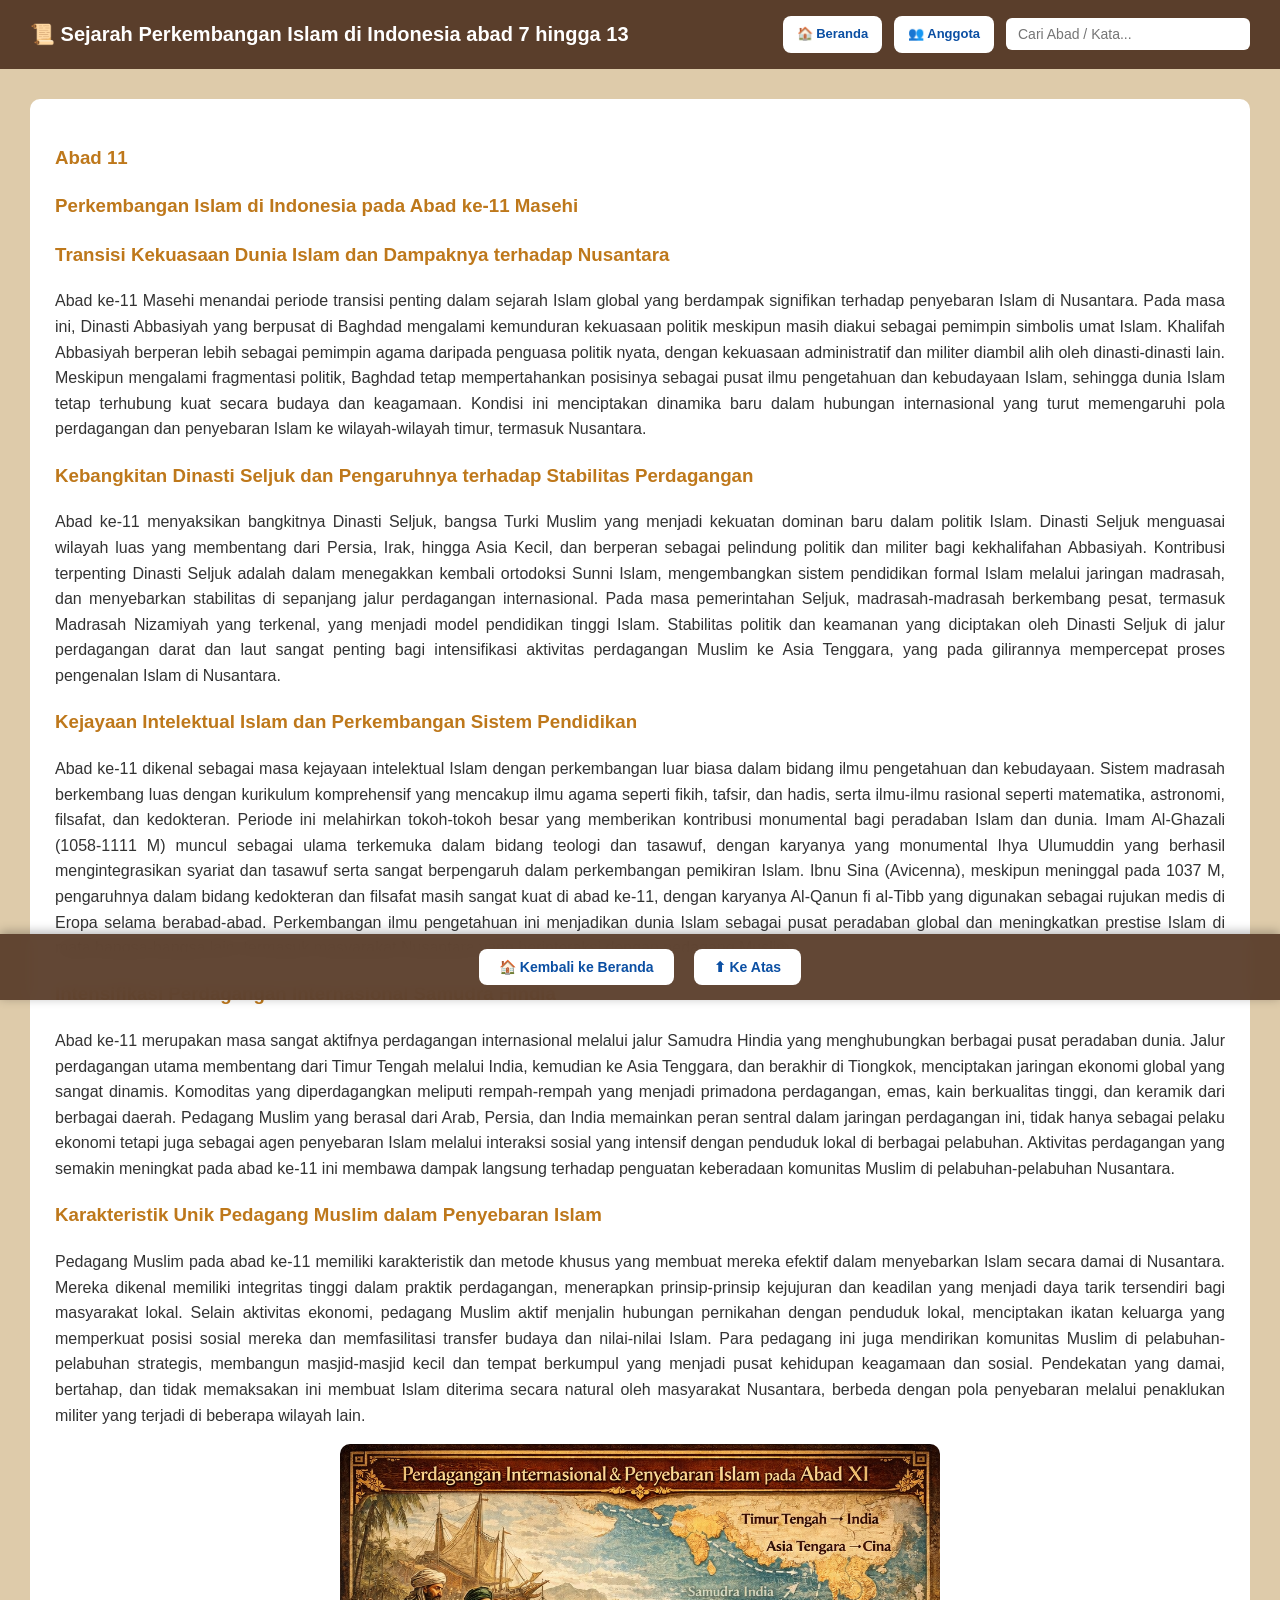
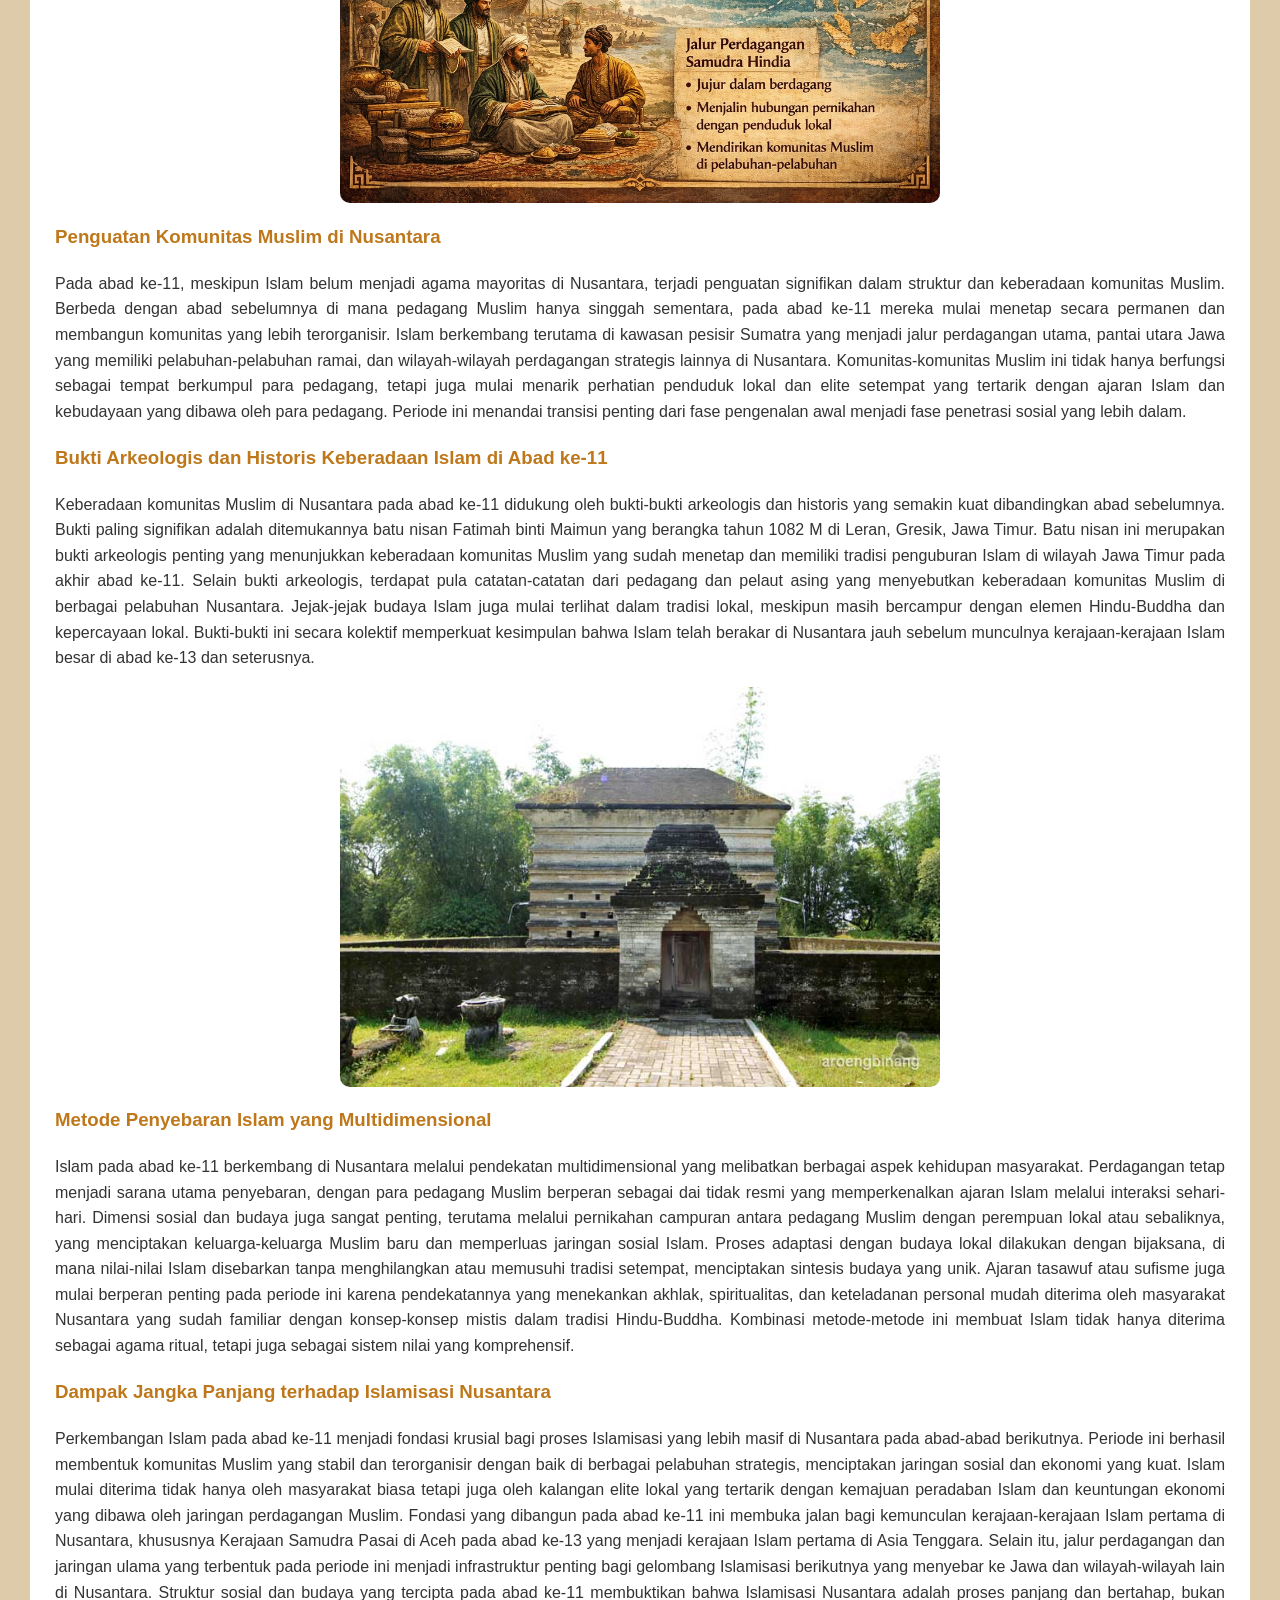
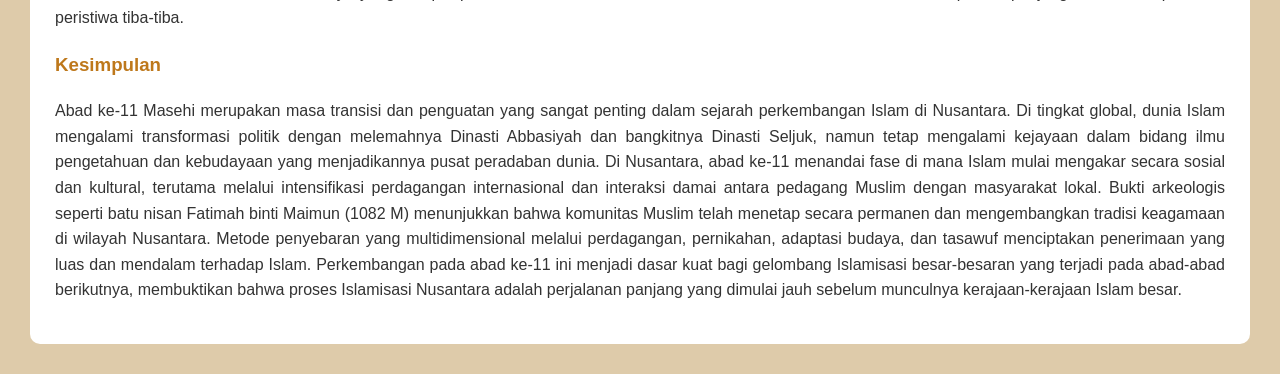
==== abad11.html @ 5ea16e91 "Add files via upload" ====
<!DOCTYPE html>
<html lang="id">
<head>
    <meta charset="UTF-8">
    <meta name="viewport" content="width=device-width, initial-scale=1.0">
    <title>Abad 7 - Sejarah Islam Indonesia</title>
    <link rel="stylesheet" href="style.css">
</head>
<body>
    <header class="top-header">
        <h1>📜 Sejarah Perkembangan Islam di Indonesia abad 7 hingga 13</h1>
        <div class="header-right">
            <div class="nav-box" onclick="location.href='sidkel4.html'">🏠 Beranda</div>
            <div class="nav-box" onclick="location.href='anggota.html'">👥 Anggota</div>
            <div class="search-box">
                <input type="text" id="searchInput" placeholder="Cari Abad / Kata..." oninput="liveSearch()">
                <div id="searchResults"></div>
            </div>
        </div>
    </header>

    <div class="content content-page">
        <div class="card" style="display: block;">
            <h3>Abad 11</h3>
            <h3>Perkembangan Islam di Indonesia pada Abad ke-11 Masehi</h3>

<h3>Transisi Kekuasaan Dunia Islam dan Dampaknya terhadap Nusantara</h3>
<p class="justify">
Abad ke-11 Masehi menandai periode transisi penting dalam sejarah Islam global yang berdampak signifikan terhadap penyebaran Islam di Nusantara. Pada masa ini, Dinasti Abbasiyah yang berpusat di Baghdad mengalami kemunduran kekuasaan politik meskipun masih diakui sebagai pemimpin simbolis umat Islam. Khalifah Abbasiyah berperan lebih sebagai pemimpin agama daripada penguasa politik nyata, dengan kekuasaan administratif dan militer diambil alih oleh dinasti-dinasti lain. Meskipun mengalami fragmentasi politik, Baghdad tetap mempertahankan posisinya sebagai pusat ilmu pengetahuan dan kebudayaan Islam, sehingga dunia Islam tetap terhubung kuat secara budaya dan keagamaan. Kondisi ini menciptakan dinamika baru dalam hubungan internasional yang turut memengaruhi pola perdagangan dan penyebaran Islam ke wilayah-wilayah timur, termasuk Nusantara.
</p>

<h3>Kebangkitan Dinasti Seljuk dan Pengaruhnya terhadap Stabilitas Perdagangan</h3>
<p class="justify">
Abad ke-11 menyaksikan bangkitnya Dinasti Seljuk, bangsa Turki Muslim yang menjadi kekuatan dominan baru dalam politik Islam. Dinasti Seljuk menguasai wilayah luas yang membentang dari Persia, Irak, hingga Asia Kecil, dan berperan sebagai pelindung politik dan militer bagi kekhalifahan Abbasiyah. Kontribusi terpenting Dinasti Seljuk adalah dalam menegakkan kembali ortodoksi Sunni Islam, mengembangkan sistem pendidikan formal Islam melalui jaringan madrasah, dan menyebarkan stabilitas di sepanjang jalur perdagangan internasional. Pada masa pemerintahan Seljuk, madrasah-madrasah berkembang pesat, termasuk Madrasah Nizamiyah yang terkenal, yang menjadi model pendidikan tinggi Islam. Stabilitas politik dan keamanan yang diciptakan oleh Dinasti Seljuk di jalur perdagangan darat dan laut sangat penting bagi intensifikasi aktivitas perdagangan Muslim ke Asia Tenggara, yang pada gilirannya mempercepat proses pengenalan Islam di Nusantara.
</p>

<h3>Kejayaan Intelektual Islam dan Perkembangan Sistem Pendidikan</h3>
<p class="justify">
Abad ke-11 dikenal sebagai masa kejayaan intelektual Islam dengan perkembangan luar biasa dalam bidang ilmu pengetahuan dan kebudayaan. Sistem madrasah berkembang luas dengan kurikulum komprehensif yang mencakup ilmu agama seperti fikih, tafsir, dan hadis, serta ilmu-ilmu rasional seperti matematika, astronomi, filsafat, dan kedokteran. Periode ini melahirkan tokoh-tokoh besar yang memberikan kontribusi monumental bagi peradaban Islam dan dunia. Imam Al-Ghazali (1058-1111 M) muncul sebagai ulama terkemuka dalam bidang teologi dan tasawuf, dengan karyanya yang monumental Ihya Ulumuddin yang berhasil mengintegrasikan syariat dan tasawuf serta sangat berpengaruh dalam perkembangan pemikiran Islam. Ibnu Sina (Avicenna), meskipun meninggal pada 1037 M, pengaruhnya dalam bidang kedokteran dan filsafat masih sangat kuat di abad ke-11, dengan karyanya Al-Qanun fi al-Tibb yang digunakan sebagai rujukan medis di Eropa selama berabad-abad. Perkembangan ilmu pengetahuan ini menjadikan dunia Islam sebagai pusat peradaban global dan meningkatkan prestise Islam di mata bangsa-bangsa lain, termasuk masyarakat Nusantara yang berinteraksi dengan pedagang Muslim.
</p>

<h3>Intensifikasi Perdagangan Internasional Samudra Hindia</h3>
<p class="justify">
Abad ke-11 merupakan masa sangat aktifnya perdagangan internasional melalui jalur Samudra Hindia yang menghubungkan berbagai pusat peradaban dunia. Jalur perdagangan utama membentang dari Timur Tengah melalui India, kemudian ke Asia Tenggara, dan berakhir di Tiongkok, menciptakan jaringan ekonomi global yang sangat dinamis. Komoditas yang diperdagangkan meliputi rempah-rempah yang menjadi primadona perdagangan, emas, kain berkualitas tinggi, dan keramik dari berbagai daerah. Pedagang Muslim yang berasal dari Arab, Persia, dan India memainkan peran sentral dalam jaringan perdagangan ini, tidak hanya sebagai pelaku ekonomi tetapi juga sebagai agen penyebaran Islam melalui interaksi sosial yang intensif dengan penduduk lokal di berbagai pelabuhan. Aktivitas perdagangan yang semakin meningkat pada abad ke-11 ini membawa dampak langsung terhadap penguatan keberadaan komunitas Muslim di pelabuhan-pelabuhan Nusantara.
</p>

<h3>Karakteristik Unik Pedagang Muslim dalam Penyebaran Islam</h3>
<p class="justify">
Pedagang Muslim pada abad ke-11 memiliki karakteristik dan metode khusus yang membuat mereka efektif dalam menyebarkan Islam secara damai di Nusantara. Mereka dikenal memiliki integritas tinggi dalam praktik perdagangan, menerapkan prinsip-prinsip kejujuran dan keadilan yang menjadi daya tarik tersendiri bagi masyarakat lokal. Selain aktivitas ekonomi, pedagang Muslim aktif menjalin hubungan pernikahan dengan penduduk lokal, menciptakan ikatan keluarga yang memperkuat posisi sosial mereka dan memfasilitasi transfer budaya dan nilai-nilai Islam. Para pedagang ini juga mendirikan komunitas Muslim di pelabuhan-pelabuhan strategis, membangun masjid-masjid kecil dan tempat berkumpul yang menjadi pusat kehidupan keagamaan dan sosial. Pendekatan yang damai, bertahap, dan tidak memaksakan ini membuat Islam diterima secara natural oleh masyarakat Nusantara, berbeda dengan pola penyebaran melalui penaklukan militer yang terjadi di beberapa wilayah lain.
</p>
<img src="kel4sid/dagangabad11.png" class="gambar" alt="Karakteristik pedagang muslim.">
<h3>Penguatan Komunitas Muslim di Nusantara</h3>
<p class="justify">
Pada abad ke-11, meskipun Islam belum menjadi agama mayoritas di Nusantara, terjadi penguatan signifikan dalam struktur dan keberadaan komunitas Muslim. Berbeda dengan abad sebelumnya di mana pedagang Muslim hanya singgah sementara, pada abad ke-11 mereka mulai menetap secara permanen dan membangun komunitas yang lebih terorganisir. Islam berkembang terutama di kawasan pesisir Sumatra yang menjadi jalur perdagangan utama, pantai utara Jawa yang memiliki pelabuhan-pelabuhan ramai, dan wilayah-wilayah perdagangan strategis lainnya di Nusantara. Komunitas-komunitas Muslim ini tidak hanya berfungsi sebagai tempat berkumpul para pedagang, tetapi juga mulai menarik perhatian penduduk lokal dan elite setempat yang tertarik dengan ajaran Islam dan kebudayaan yang dibawa oleh para pedagang. Periode ini menandai transisi penting dari fase pengenalan awal menjadi fase penetrasi sosial yang lebih dalam.
</p>

<h3>Bukti Arkeologis dan Historis Keberadaan Islam di Abad ke-11</h3>
<p class="justify">
Keberadaan komunitas Muslim di Nusantara pada abad ke-11 didukung oleh bukti-bukti arkeologis dan historis yang semakin kuat dibandingkan abad sebelumnya. Bukti paling signifikan adalah ditemukannya batu nisan Fatimah binti Maimun yang berangka tahun 1082 M di Leran, Gresik, Jawa Timur. Batu nisan ini merupakan bukti arkeologis penting yang menunjukkan keberadaan komunitas Muslim yang sudah menetap dan memiliki tradisi penguburan Islam di wilayah Jawa Timur pada akhir abad ke-11. Selain bukti arkeologis, terdapat pula catatan-catatan dari pedagang dan pelaut asing yang menyebutkan keberadaan komunitas Muslim di berbagai pelabuhan Nusantara. Jejak-jejak budaya Islam juga mulai terlihat dalam tradisi lokal, meskipun masih bercampur dengan elemen Hindu-Buddha dan kepercayaan lokal. Bukti-bukti ini secara kolektif memperkuat kesimpulan bahwa Islam telah berakar di Nusantara jauh sebelum munculnya kerajaan-kerajaan Islam besar di abad ke-13 dan seterusnya.
</p>
<img src="kel4sid/fatimah.jpg" class="gambar" alt="Makam Fatimah binti Maimun, di desa Leran, Manyar, Gresik.">
<h3>Metode Penyebaran Islam yang Multidimensional</h3>
<p class="justify">
Islam pada abad ke-11 berkembang di Nusantara melalui pendekatan multidimensional yang melibatkan berbagai aspek kehidupan masyarakat. Perdagangan tetap menjadi sarana utama penyebaran, dengan para pedagang Muslim berperan sebagai dai tidak resmi yang memperkenalkan ajaran Islam melalui interaksi sehari-hari. Dimensi sosial dan budaya juga sangat penting, terutama melalui pernikahan campuran antara pedagang Muslim dengan perempuan lokal atau sebaliknya, yang menciptakan keluarga-keluarga Muslim baru dan memperluas jaringan sosial Islam. Proses adaptasi dengan budaya lokal dilakukan dengan bijaksana, di mana nilai-nilai Islam disebarkan tanpa menghilangkan atau memusuhi tradisi setempat, menciptakan sintesis budaya yang unik. Ajaran tasawuf atau sufisme juga mulai berperan penting pada periode ini karena pendekatannya yang menekankan akhlak, spiritualitas, dan keteladanan personal mudah diterima oleh masyarakat Nusantara yang sudah familiar dengan konsep-konsep mistis dalam tradisi Hindu-Buddha. Kombinasi metode-metode ini membuat Islam tidak hanya diterima sebagai agama ritual, tetapi juga sebagai sistem nilai yang komprehensif.
</p>

<h3>Dampak Jangka Panjang terhadap Islamisasi Nusantara</h3>
<p class="justify">
Perkembangan Islam pada abad ke-11 menjadi fondasi krusial bagi proses Islamisasi yang lebih masif di Nusantara pada abad-abad berikutnya. Periode ini berhasil membentuk komunitas Muslim yang stabil dan terorganisir dengan baik di berbagai pelabuhan strategis, menciptakan jaringan sosial dan ekonomi yang kuat. Islam mulai diterima tidak hanya oleh masyarakat biasa tetapi juga oleh kalangan elite lokal yang tertarik dengan kemajuan peradaban Islam dan keuntungan ekonomi yang dibawa oleh jaringan perdagangan Muslim. Fondasi yang dibangun pada abad ke-11 ini membuka jalan bagi kemunculan kerajaan-kerajaan Islam pertama di Nusantara, khususnya Kerajaan Samudra Pasai di Aceh pada abad ke-13 yang menjadi kerajaan Islam pertama di Asia Tenggara. Selain itu, jalur perdagangan dan jaringan ulama yang terbentuk pada periode ini menjadi infrastruktur penting bagi gelombang Islamisasi berikutnya yang menyebar ke Jawa dan wilayah-wilayah lain di Nusantara. Struktur sosial dan budaya yang tercipta pada abad ke-11 membuktikan bahwa Islamisasi Nusantara adalah proses panjang dan bertahap, bukan peristiwa tiba-tiba.
</p>

<h3>Kesimpulan</h3>
<p class="justify">
Abad ke-11 Masehi merupakan masa transisi dan penguatan yang sangat penting dalam sejarah perkembangan Islam di Nusantara. Di tingkat global, dunia Islam mengalami transformasi politik dengan melemahnya Dinasti Abbasiyah dan bangkitnya Dinasti Seljuk, namun tetap mengalami kejayaan dalam bidang ilmu pengetahuan dan kebudayaan yang menjadikannya pusat peradaban dunia. Di Nusantara, abad ke-11 menandai fase di mana Islam mulai mengakar secara sosial dan kultural, terutama melalui intensifikasi perdagangan internasional dan interaksi damai antara pedagang Muslim dengan masyarakat lokal. Bukti arkeologis seperti batu nisan Fatimah binti Maimun (1082 M) menunjukkan bahwa komunitas Muslim telah menetap secara permanen dan mengembangkan tradisi keagamaan di wilayah Nusantara. Metode penyebaran yang multidimensional melalui perdagangan, pernikahan, adaptasi budaya, dan tasawuf menciptakan penerimaan yang luas dan mendalam terhadap Islam. Perkembangan pada abad ke-11 ini menjadi dasar kuat bagi gelombang Islamisasi besar-besaran yang terjadi pada abad-abad berikutnya, membuktikan bahwa proses Islamisasi Nusantara adalah perjalanan panjang yang dimulai jauh sebelum munculnya kerajaan-kerajaan Islam besar.
</p>

     </div>
    </div>

    <div class="bottom-nav" id="bottomNav">
        <button class="bottom-nav-btn" onclick="location.href='sidkel4.html'">🏠 Kembali ke Beranda</button>
        <button class="bottom-nav-btn" onclick="scrollToTop()">⬆ Ke Atas</button>
    </div>

    <script src="main.js"></script>
</body>
</html>
---- style.css ----
/* ================= GLOBAL STYLES ================= */
body {
    margin: 0;
    font-family: 'Segoe UI', Tahoma, Geneva, Verdana, sans-serif;
    background: #DECBAA;
    color: #333;
    text-align: justify;
    line-height: 1.6;
}

/* WARNA JUDUL */
h2, h3, h4 {
    color: #be781b;
}

/* ================= HEADER ================= */
.top-header {
    display: flex;
    justify-content: space-between;
    align-items: center;
    padding: 16px 30px;
    background: #5A3E2B;
    color: white;
    position: static;
    top: 0;
    z-index: 1000;
}

/* AKTIF SAAT STICKY */
.top-header.sticky {
    position: sticky;
    top: 0;
}

.top-header h1 {
    font-size: 20px;
    margin: 0;
}

.header-right {
    display: flex;
    align-items: center;
    gap: 12px;
}

.nav-box {
    background: white;
    color: #0b4fa3;
    padding: 8px 14px;
    border-radius: 8px;
    font-size: 13px;
    cursor: pointer;
    font-weight: bold;
    transition: .3s;
}

.nav-box:hover {
    background: #e6eefb;
}

/* ================= SEARCH ================= */
.search-box {
    position: relative;
}

.search-box input {
    padding: 8px 12px;
    border-radius: 6px;
    border: none;
    font-size: 14px;
    width: 220px;
}

#searchResults {
    position: absolute;
    top: 40px;
    right: 0;
    background: rgb(133, 129, 129);
    width: 100%;
    border-radius: 6px;
    box-shadow: 0 2px 6px rgba(0,0,0,0.2);
    display: none;
    z-sidkel4: 10;
}

#searchResults div {
    padding: 8px;
    cursor: pointer;
}

#searchResults div:hover {
    background: #eee;
}

/* ================= HERO ================= */
.hero {
    height: 70vh;
    background: url("kel4sid/judul-2.png") center/cover no-repeat;
    display: flex;
    align-items: flex-end;
    padding: 40px;
    color: white;
}

.hero-overlay {
    padding: 40px;
}

.hero-overlay h1 {
    font-size: 26px;
    margin-bottom: 8px;
}

.hero-overlay p {
    font-size: 14px;
}

.gambar {
    width: 100%;
    max-width: 600px;
    display: block;
    margin: 15px auto;
    border-radius: 10px;
}

/* ================= CONTENT ================= */
.content {
    padding: 30px;
}

.card {
    display: none;
    background: white;
    padding: 25px;
    border-radius: 10px;
    animation: fade 0.4s ease;
}

@keyframes fade {
    from {opacity: 0; transform: translateY(10px);}
    to {opacity: 1; transform: translateY(0);}
}

/* ================= GRID ================= */
.grid {
    display: grid;
    grid-template-columns: repeat(3,1fr);
    gap: 20px;
    margin-top: 25px;
    touch-action: pan-y;
}

.era-card {
    background: #F5EEDD;
    padding: 22px;
    border-radius: 14px;
    box-shadow: 0 8px 18px rgba(0,0,0,.08);
    cursor: pointer;
    transition: 0.3s ease;

    touch-action: manipulation;
    -webkit-tap-highlight-color: transparent;
    user-select:none;
}

.era-card:hover {
    transform: translateY(-6px);
    box-shadow: 0 14px 28px rgba(0,0,0,.15);
}

.era-card h3 {
    margin: 0 0 8px;
    color: #be781b;
}

.era-card p {
    font-size: 14px;
    color: #555;
}

.era-card span {
    font-size: 13px;
    font-weight: bold;
    color: #be781b;
}

/* ================= FLOATING BOTTOM BAR ================= */
.bottom-nav {
    position: fixed;
    bottom: -100px;
    left: 0;
    right: 0;
    background: rgba(90, 62, 43, 0.95);
    backdrop-filter: blur(10px);
    padding: 15px 30px;
    display: flex;
    justify-content: center;
    align-items: center;
    gap: 20px;
    box-shadow: 0 -2px 10px rgba(0, 0, 0, 0.3);
    z-sidkel4: 999;
    transition: bottom 0.3s ease;
}

.bottom-nav.show {
    bottom: 0;
}

.bottom-nav-btn {
    background: white;
    color: #0b4fa3;
    padding: 10px 20px;
    border-radius: 8px;
    font-size: 14px;
    font-weight: bold;
    cursor: pointer;
    transition: all 0.3s ease;
    border: none;
}

.bottom-nav-btn:hover {
    background: #e6eefb;
    transform: translateY(-2px);
}

/* ================= ANGGOTA PAGE ================= */
.anggota-list {
    background: white;
    padding: 30px;
    border-radius: 10px;
    margin-top: 20px;
}

.anggota-list ul {
    list-style: none;
    padding: 0;
}

.anggota-list li {
    padding: 12px;
    margin: 8px 0;
    background: #F5EEDD;
    border-radius: 8px;
    font-size: 16px;
}

/* ================= CONTENT PAGE STYLES ================= */
.content-page {
    min-height: 60vh;
}

.content-page .card {
    display: block;
}

/* ================= RESPONSIVE HP ================= */
@media (max-width:768px){
    .top-header{
        flex-direction: column;
        gap: 10px;
        text-align: center;
    }
    .search-box input{
        width: 100%;
    }
    .hero{
        height: 200px;
        padding: 16px;
    }
    .hero-overlay h1{
        font-size: 18px;
    }
    .hero-overlay p{
        font-size: 13px;
    }
    .grid{
        grid-template-columns: 1fr;
    }
}

/* ================= HIGHLIGHT ================= */
mark {
    background: yellow;

}
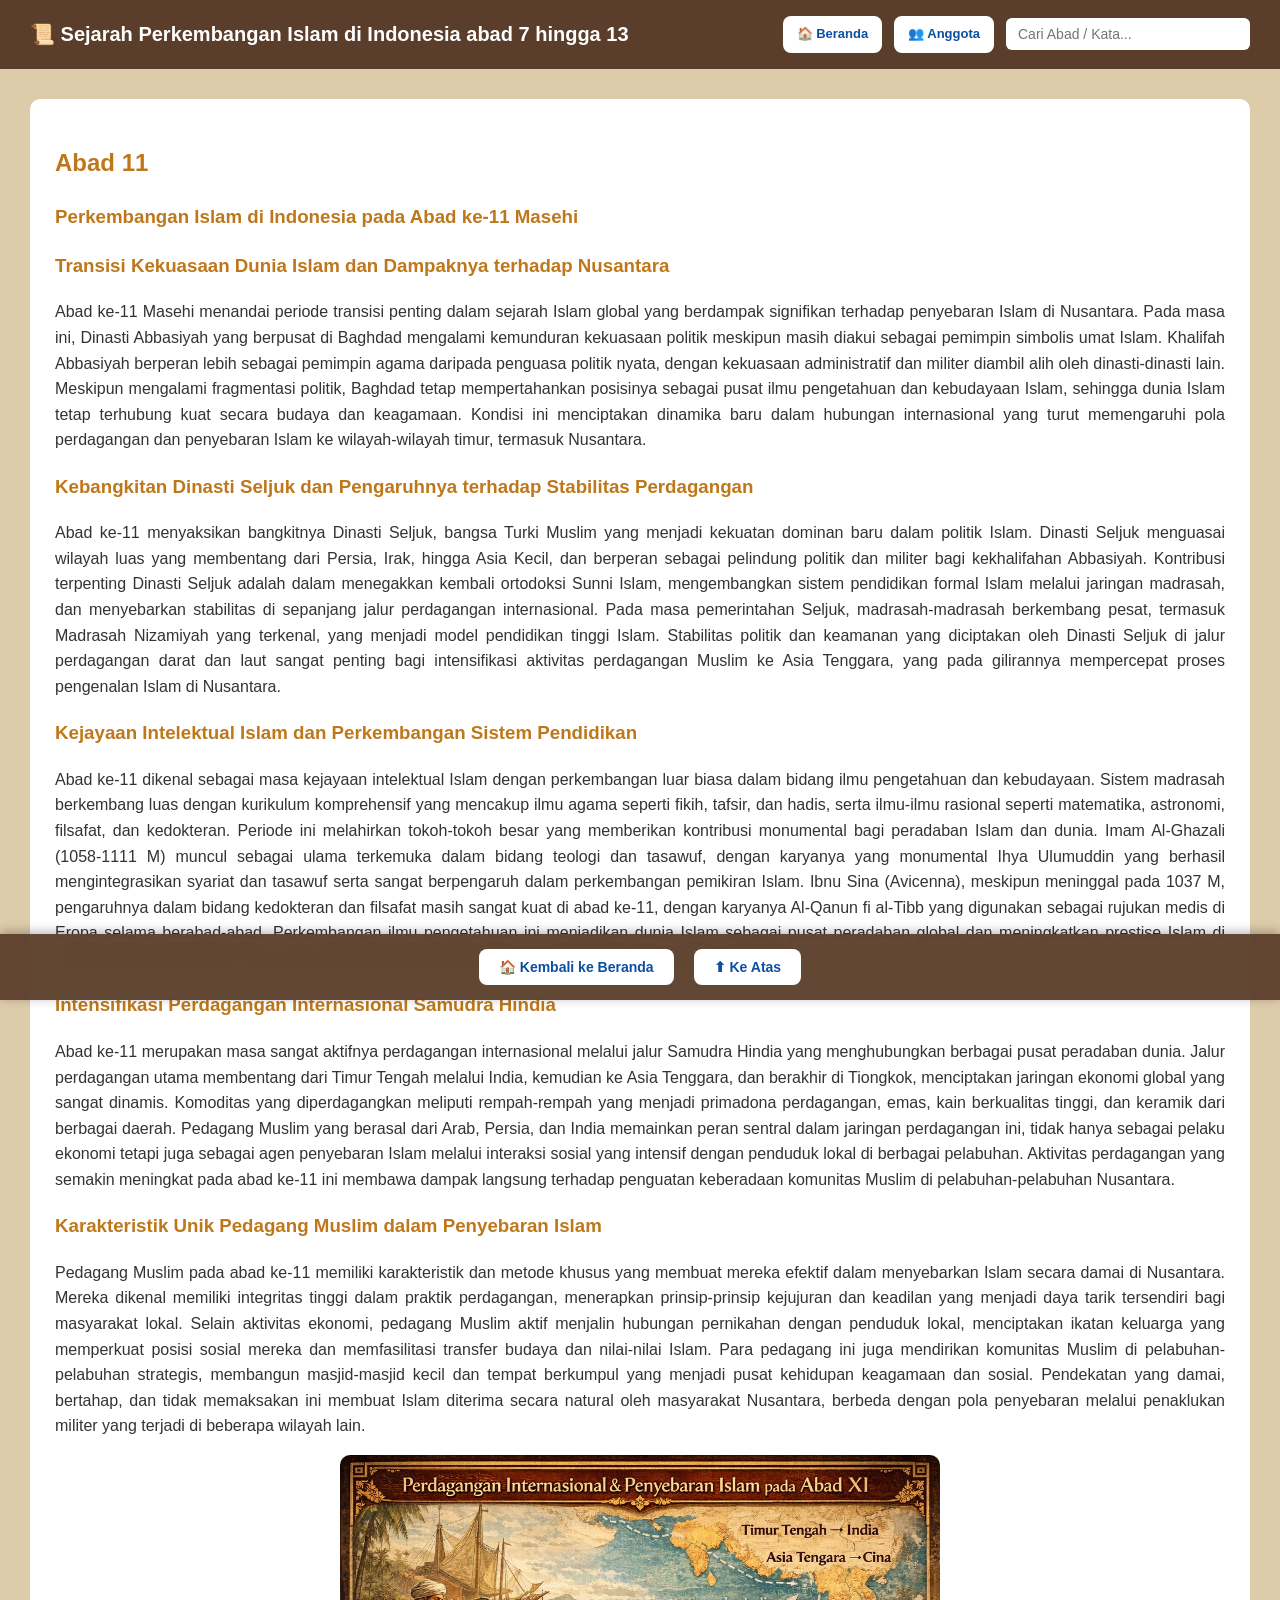
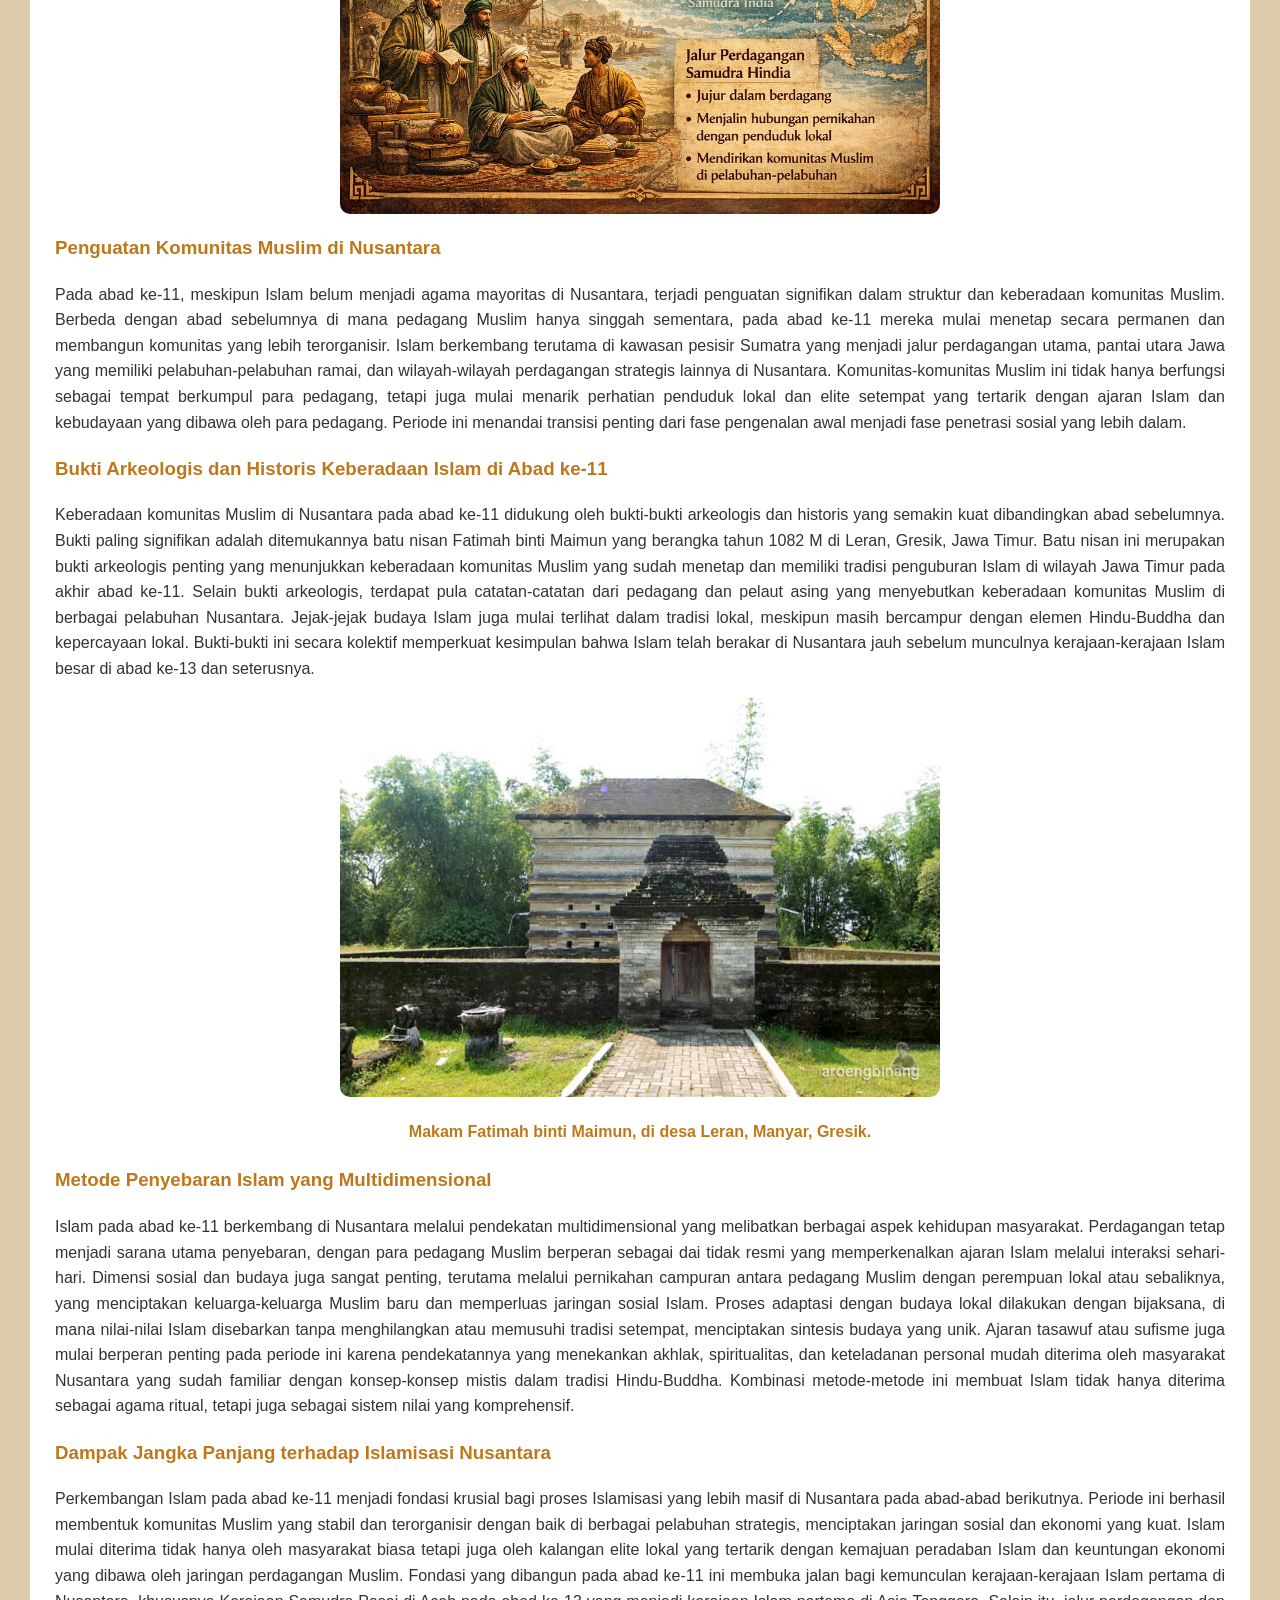
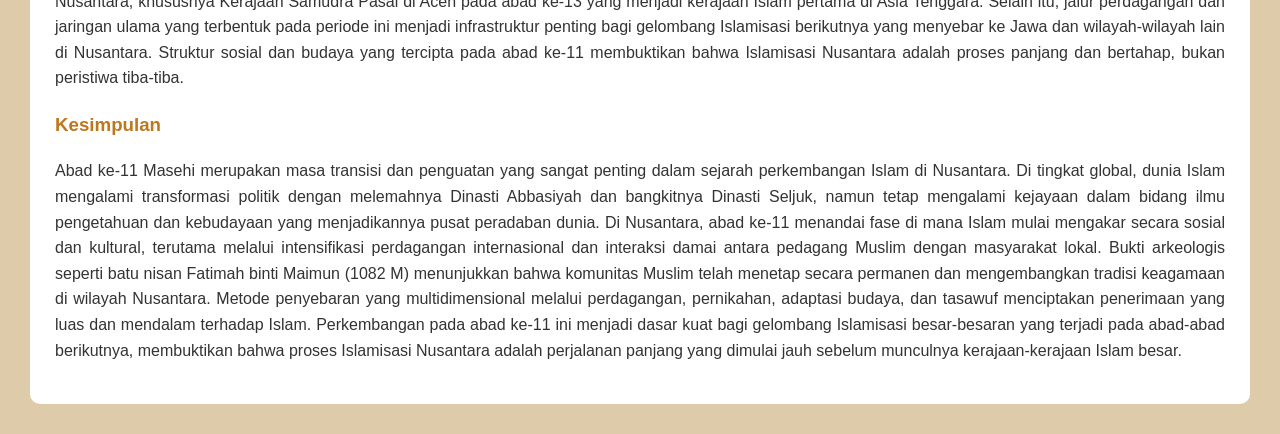
==== commit aaee4319: "Update abad11.html" ====
--- a/abad11.html
+++ b/abad11.html
@@ -21,7 +21,7 @@
 
     <div class="content content-page">
         <div class="card" style="display: block;">
-            <h3>Abad 11</h3>
+            <h2>Abad 11</h2>
             <h3>Perkembangan Islam di Indonesia pada Abad ke-11 Masehi</h3>
 
 <h3>Transisi Kekuasaan Dunia Islam dan Dampaknya terhadap Nusantara</h3>
@@ -59,6 +59,7 @@
 Keberadaan komunitas Muslim di Nusantara pada abad ke-11 didukung oleh bukti-bukti arkeologis dan historis yang semakin kuat dibandingkan abad sebelumnya. Bukti paling signifikan adalah ditemukannya batu nisan Fatimah binti Maimun yang berangka tahun 1082 M di Leran, Gresik, Jawa Timur. Batu nisan ini merupakan bukti arkeologis penting yang menunjukkan keberadaan komunitas Muslim yang sudah menetap dan memiliki tradisi penguburan Islam di wilayah Jawa Timur pada akhir abad ke-11. Selain bukti arkeologis, terdapat pula catatan-catatan dari pedagang dan pelaut asing yang menyebutkan keberadaan komunitas Muslim di berbagai pelabuhan Nusantara. Jejak-jejak budaya Islam juga mulai terlihat dalam tradisi lokal, meskipun masih bercampur dengan elemen Hindu-Buddha dan kepercayaan lokal. Bukti-bukti ini secara kolektif memperkuat kesimpulan bahwa Islam telah berakar di Nusantara jauh sebelum munculnya kerajaan-kerajaan Islam besar di abad ke-13 dan seterusnya.
 </p>
 <img src="kel4sid/fatimah.jpg" class="gambar" alt="Makam Fatimah binti Maimun, di desa Leran, Manyar, Gresik.">
+           <h4 style="text-align: center;">Makam Fatimah binti Maimun, di desa Leran, Manyar, Gresik.</h4>
 <h3>Metode Penyebaran Islam yang Multidimensional</h3>
 <p class="justify">
 Islam pada abad ke-11 berkembang di Nusantara melalui pendekatan multidimensional yang melibatkan berbagai aspek kehidupan masyarakat. Perdagangan tetap menjadi sarana utama penyebaran, dengan para pedagang Muslim berperan sebagai dai tidak resmi yang memperkenalkan ajaran Islam melalui interaksi sehari-hari. Dimensi sosial dan budaya juga sangat penting, terutama melalui pernikahan campuran antara pedagang Muslim dengan perempuan lokal atau sebaliknya, yang menciptakan keluarga-keluarga Muslim baru dan memperluas jaringan sosial Islam. Proses adaptasi dengan budaya lokal dilakukan dengan bijaksana, di mana nilai-nilai Islam disebarkan tanpa menghilangkan atau memusuhi tradisi setempat, menciptakan sintesis budaya yang unik. Ajaran tasawuf atau sufisme juga mulai berperan penting pada periode ini karena pendekatannya yang menekankan akhlak, spiritualitas, dan keteladanan personal mudah diterima oleh masyarakat Nusantara yang sudah familiar dengan konsep-konsep mistis dalam tradisi Hindu-Buddha. Kombinasi metode-metode ini membuat Islam tidak hanya diterima sebagai agama ritual, tetapi juga sebagai sistem nilai yang komprehensif.
@@ -84,4 +85,5 @@
 
     <script src="main.js"></script>
 </body>
-</html>+
+</html>
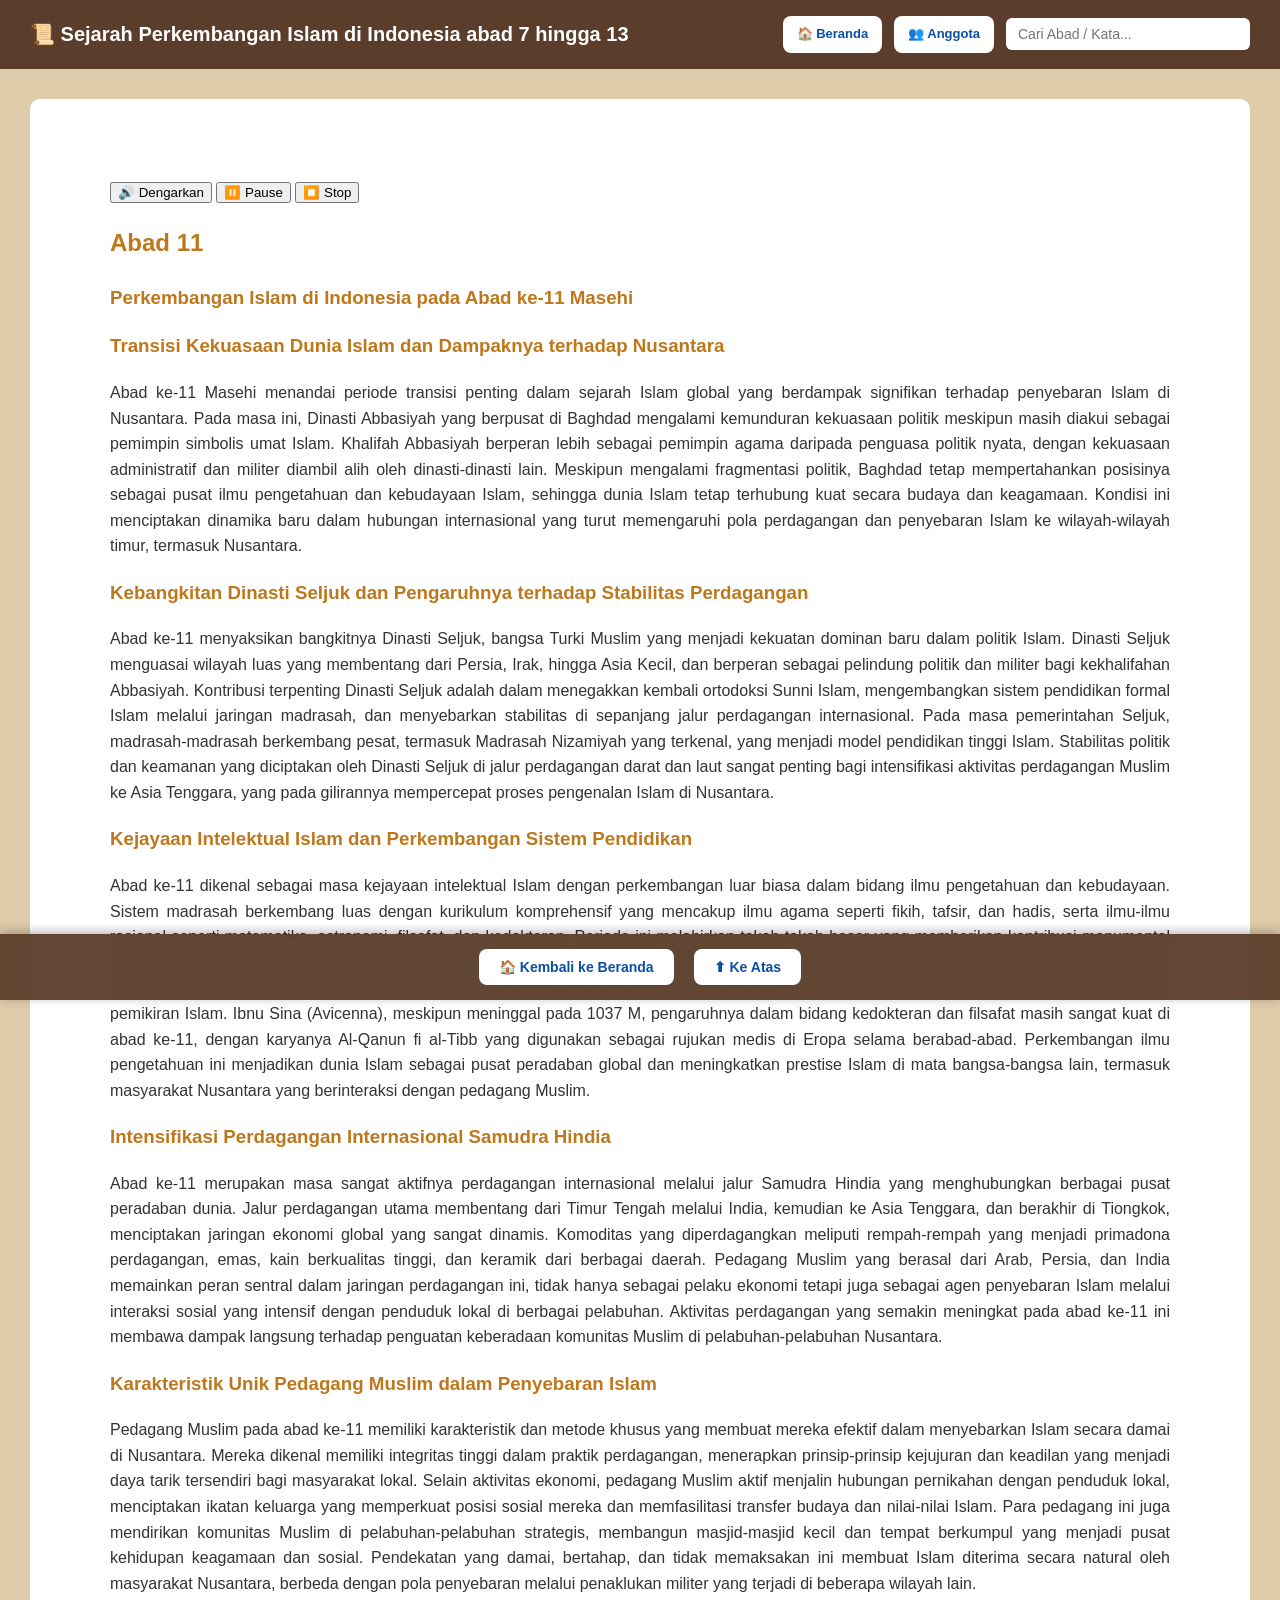
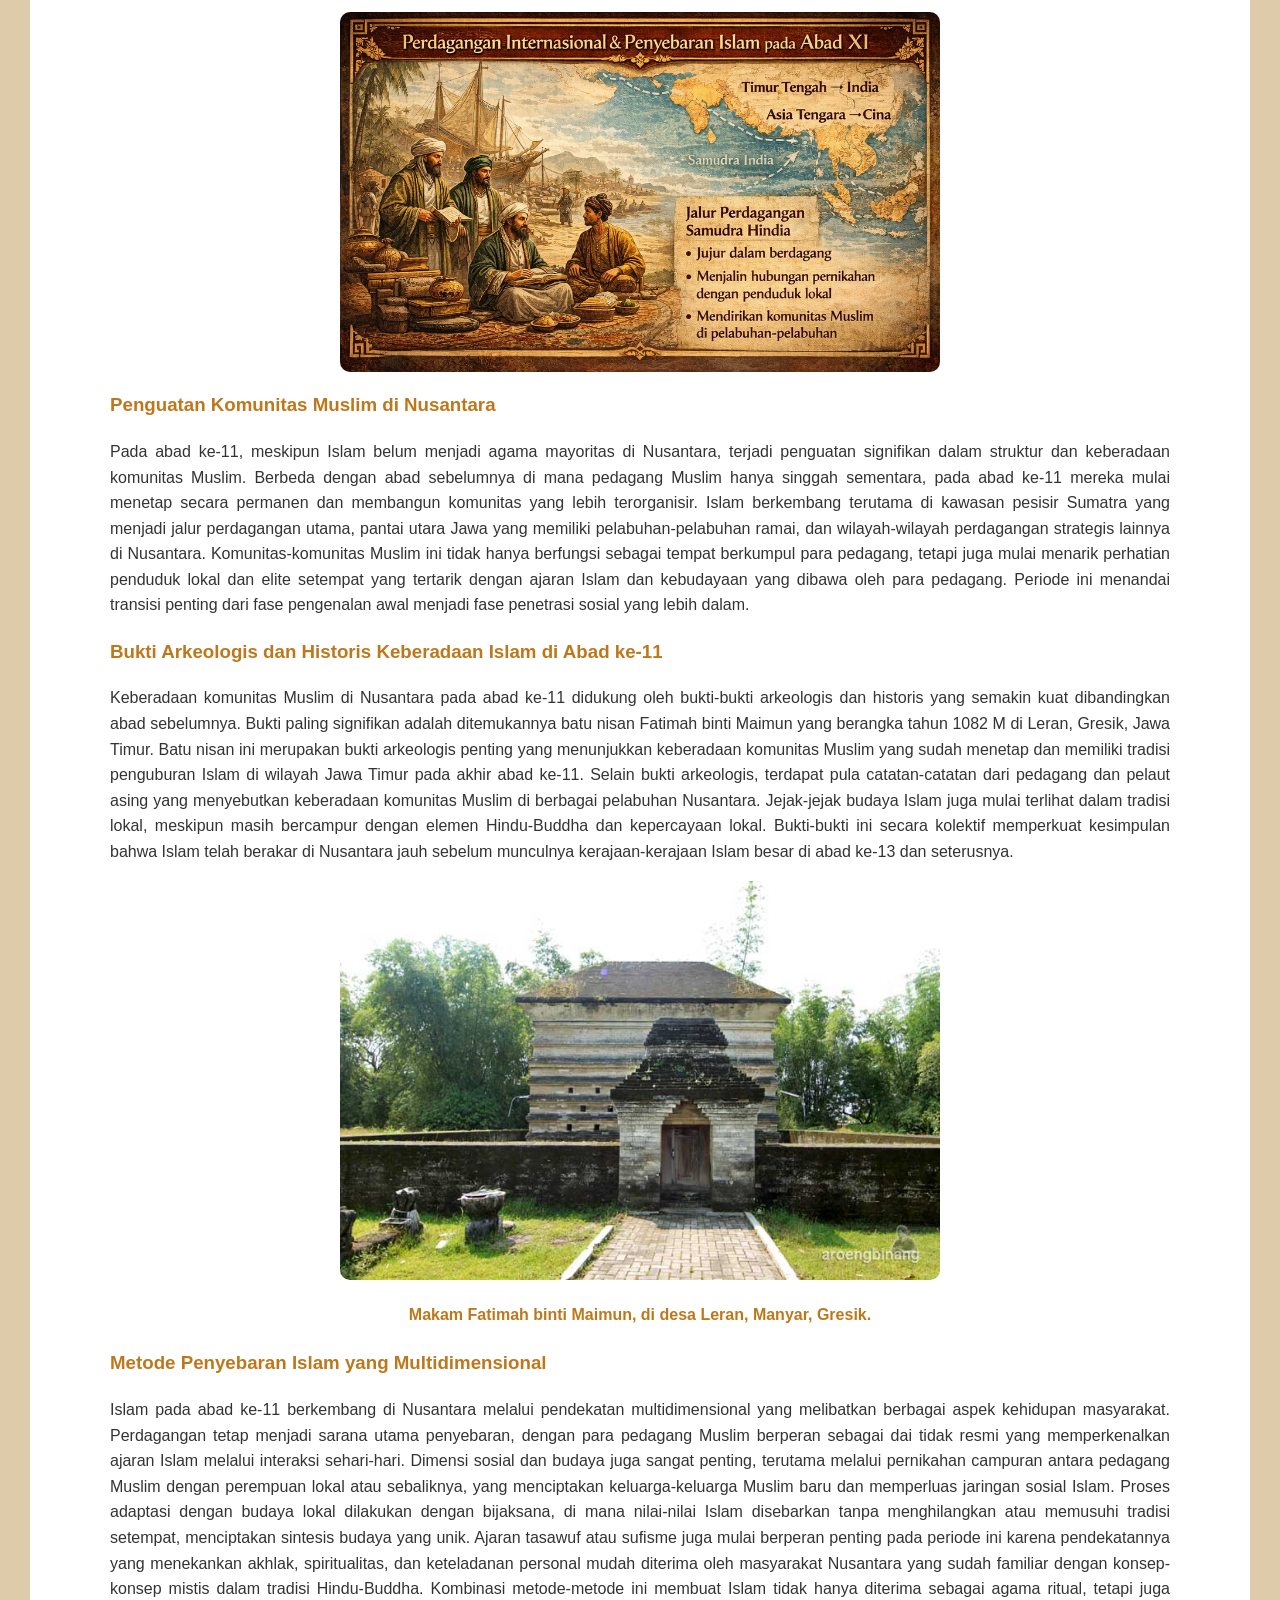
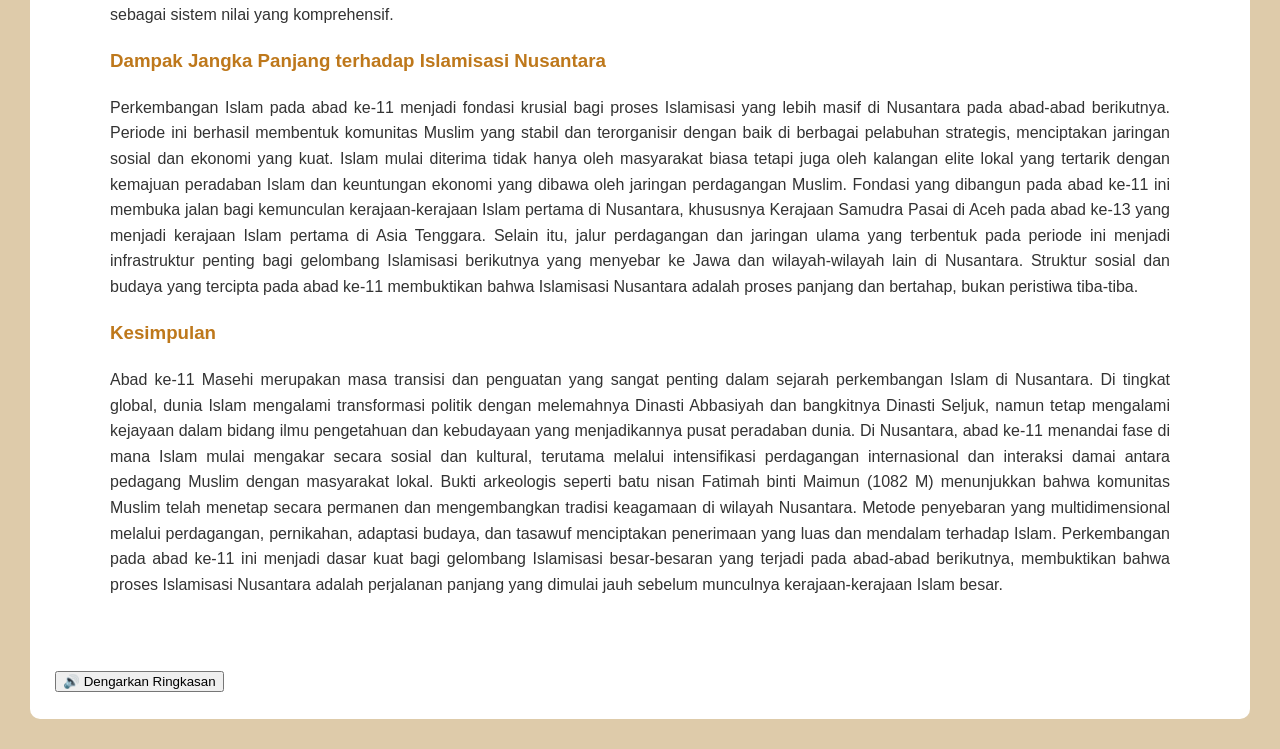
==== commit 87f5c940: "Update abad11.html" ====
--- a/abad11.html
+++ b/abad11.html
@@ -21,6 +21,17 @@
 
     <div class="content content-page">
         <div class="card" style="display: block;">
+     <div class="content content-page">
+        <div class="card" style="display: block;">
+
+        <div class="voice-control">
+            <button onclick="startReading()">🔊 Dengarkan</button>
+            <button onclick="pauseReading()">⏸️ Pause</button>
+            <button onclick="stopReading()">⏹️ Stop</button>
+        </div>
+
+        
+        <div id="contentAbad">
             <h2>Abad 11</h2>
             <h3>Perkembangan Islam di Indonesia pada Abad ke-11 Masehi</h3>
 
@@ -74,7 +85,7 @@
 <p class="justify">
 Abad ke-11 Masehi merupakan masa transisi dan penguatan yang sangat penting dalam sejarah perkembangan Islam di Nusantara. Di tingkat global, dunia Islam mengalami transformasi politik dengan melemahnya Dinasti Abbasiyah dan bangkitnya Dinasti Seljuk, namun tetap mengalami kejayaan dalam bidang ilmu pengetahuan dan kebudayaan yang menjadikannya pusat peradaban dunia. Di Nusantara, abad ke-11 menandai fase di mana Islam mulai mengakar secara sosial dan kultural, terutama melalui intensifikasi perdagangan internasional dan interaksi damai antara pedagang Muslim dengan masyarakat lokal. Bukti arkeologis seperti batu nisan Fatimah binti Maimun (1082 M) menunjukkan bahwa komunitas Muslim telah menetap secara permanen dan mengembangkan tradisi keagamaan di wilayah Nusantara. Metode penyebaran yang multidimensional melalui perdagangan, pernikahan, adaptasi budaya, dan tasawuf menciptakan penerimaan yang luas dan mendalam terhadap Islam. Perkembangan pada abad ke-11 ini menjadi dasar kuat bagi gelombang Islamisasi besar-besaran yang terjadi pada abad-abad berikutnya, membuktikan bahwa proses Islamisasi Nusantara adalah perjalanan panjang yang dimulai jauh sebelum munculnya kerajaan-kerajaan Islam besar.
 </p>
-
+        </div>
      </div>
     </div>
 
@@ -82,8 +93,54 @@
         <button class="bottom-nav-btn" onclick="location.href='sidkel4.html'">🏠 Kembali ke Beranda</button>
         <button class="bottom-nav-btn" onclick="scrollToTop()">⬆ Ke Atas</button>
     </div>
+<button onclick="playVoice()" class="voice-btn">
+🔊 Dengarkan Ringkasan
+</button>
+    <script src="main.js"></script>
+    <script>
+let speech;
+let isPaused = false;
 
-    <script src="main.js"></script>
+function startReading() {
+    stopReading();
+    const text = document.getElementById("contentAbad").innerText;
+
+    speech = new SpeechSynthesisUtterance(text);
+    speech.lang = "id-ID";
+    speech.rate = 0.95;
+    speech.pitch = 1;
+
+    window.speechSynthesis.speak(speech);
+}
+
+function pauseReading() {
+    if (!window.speechSynthesis.speaking) return;
+
+    if (isPaused) {
+        window.speechSynthesis.resume();
+        isPaused = false;
+    } else {
+        window.speechSynthesis.pause();
+        isPaused = true;
+    }
+}
+
+function stopReading() {
+    window.speechSynthesis.cancel();
+    isPaused = false;
+}
+function playVoice() {
+    const text = document.body.innerText.slice(0, 800); 
+
+    const utterance = new SpeechSynthesisUtterance(text);
+    utterance.lang = "id-ID";
+    utterance.rate = 0.95;
+
+    speechSynthesis.cancel(); 
+    speechSynthesis.speak(utterance);
+}
+</script>
 </body>
 
 </html>
+
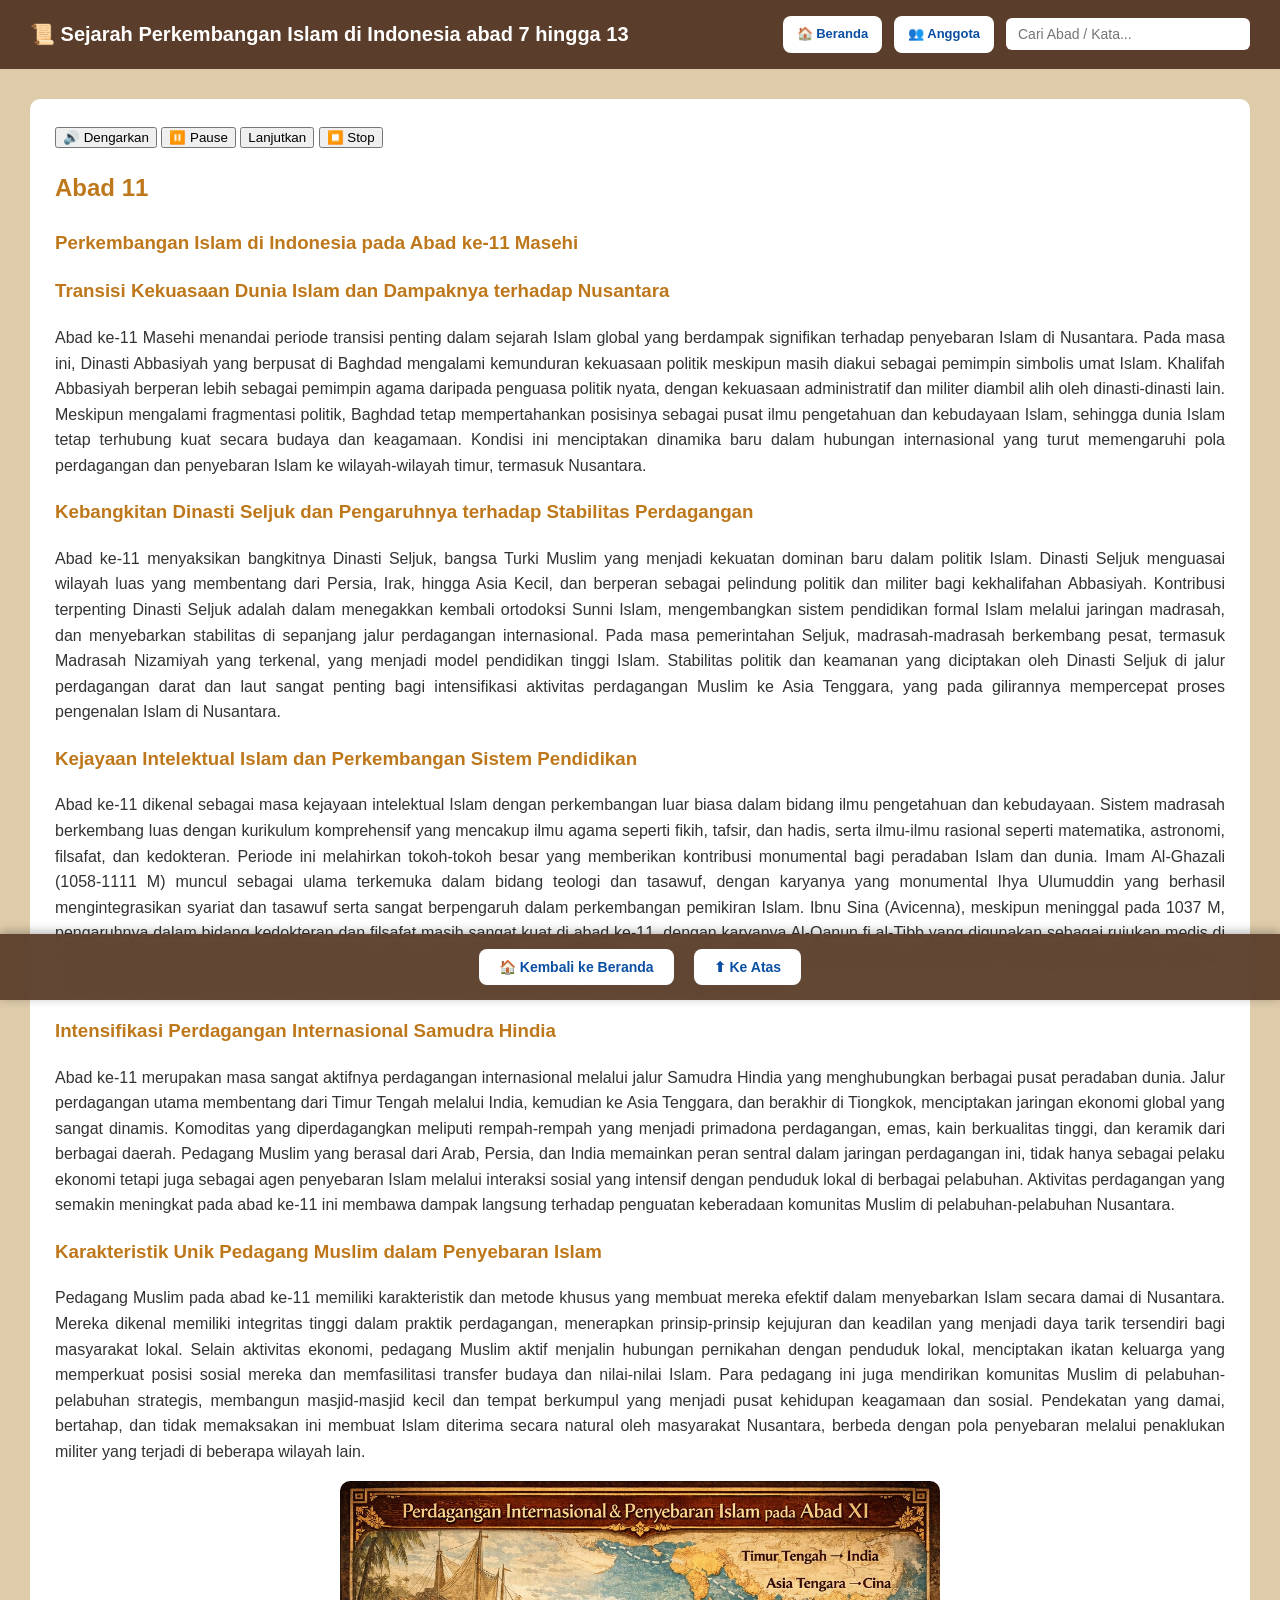
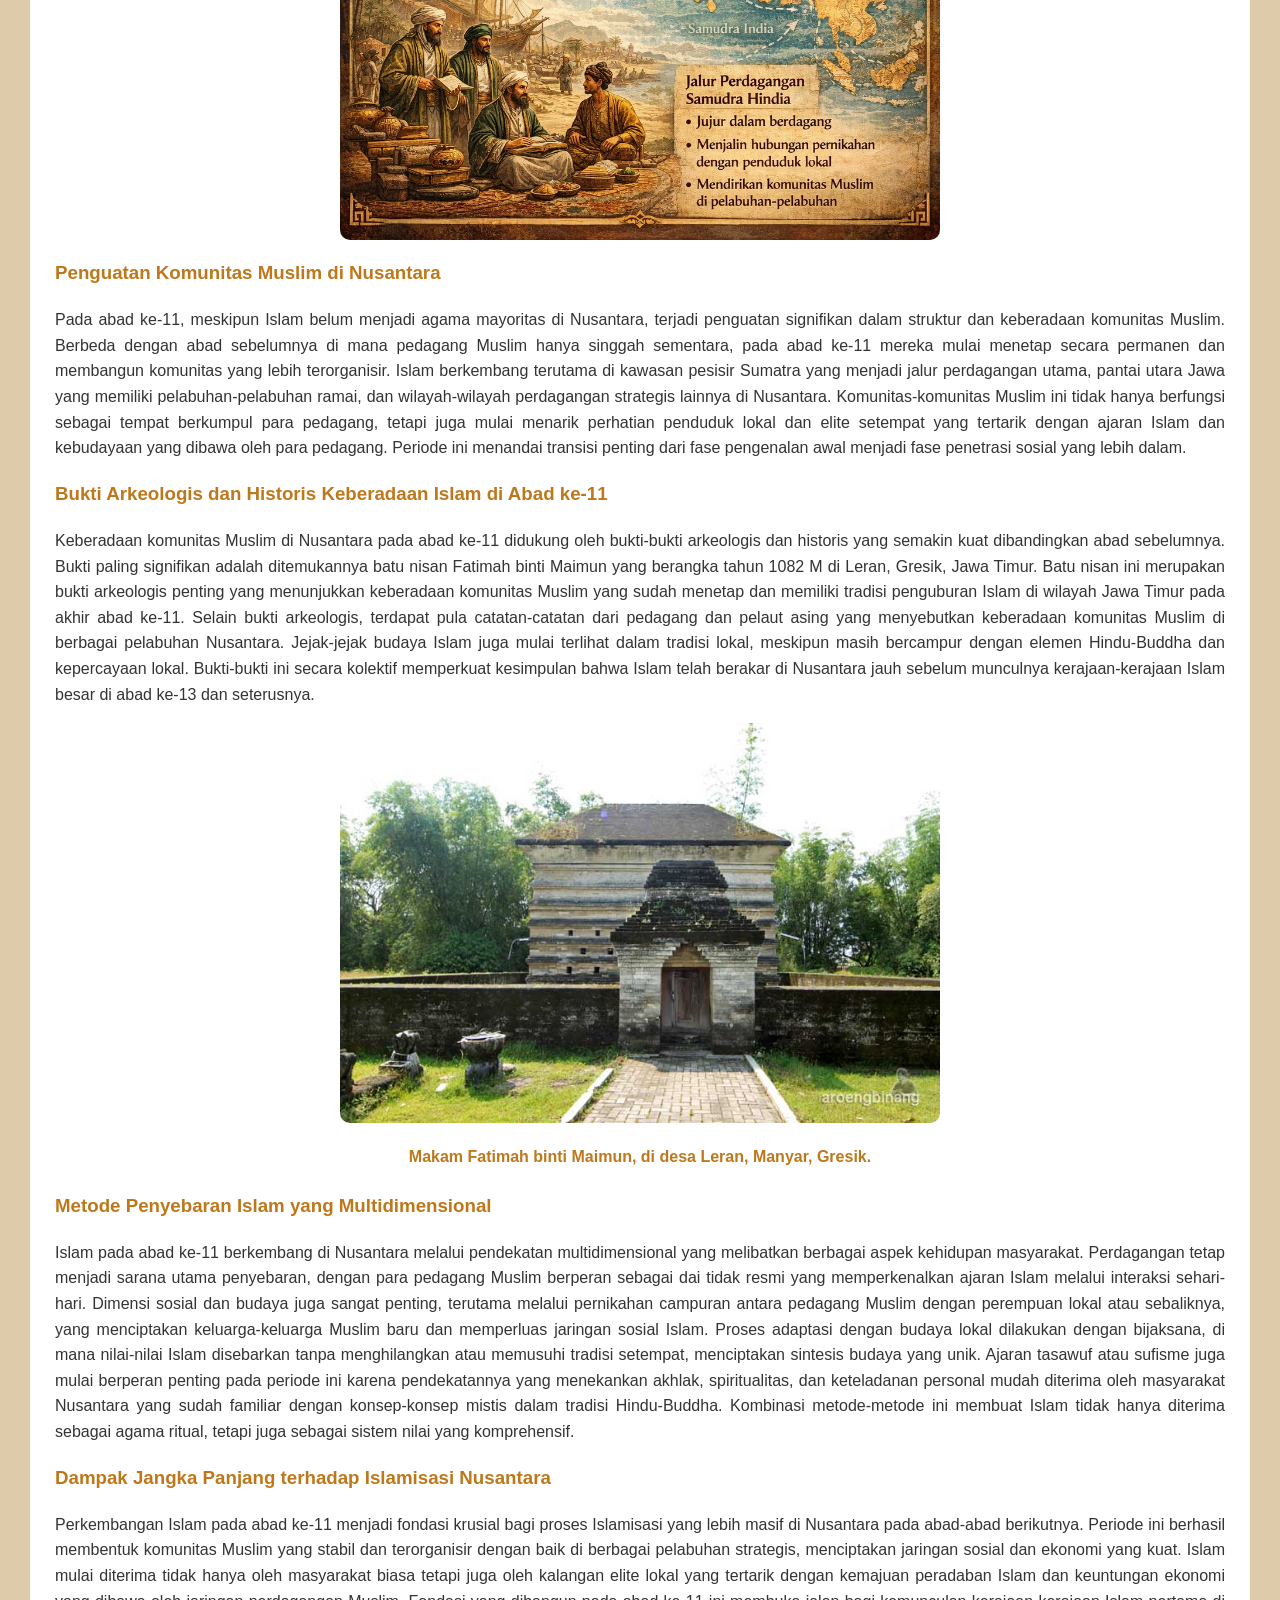
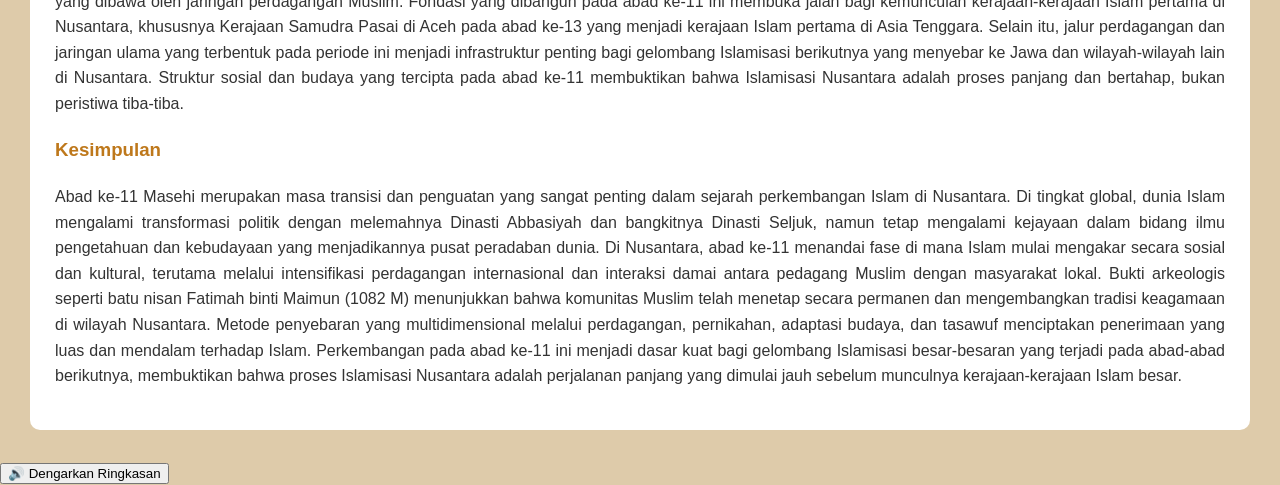
==== commit a163a075: "Update abad11.html" ====
--- a/abad11.html
+++ b/abad11.html
@@ -21,12 +21,11 @@
 
     <div class="content content-page">
         <div class="card" style="display: block;">
-     <div class="content content-page">
-        <div class="card" style="display: block;">
-
+     
         <div class="voice-control">
             <button onclick="startReading()">🔊 Dengarkan</button>
             <button onclick="pauseReading()">⏸️ Pause</button>
+             <button onclick="pauseReading()"> Lanjutkan</button>
             <button onclick="stopReading()">⏹️ Stop</button>
         </div>
 
@@ -144,3 +143,4 @@
 
 </html>
 
+
